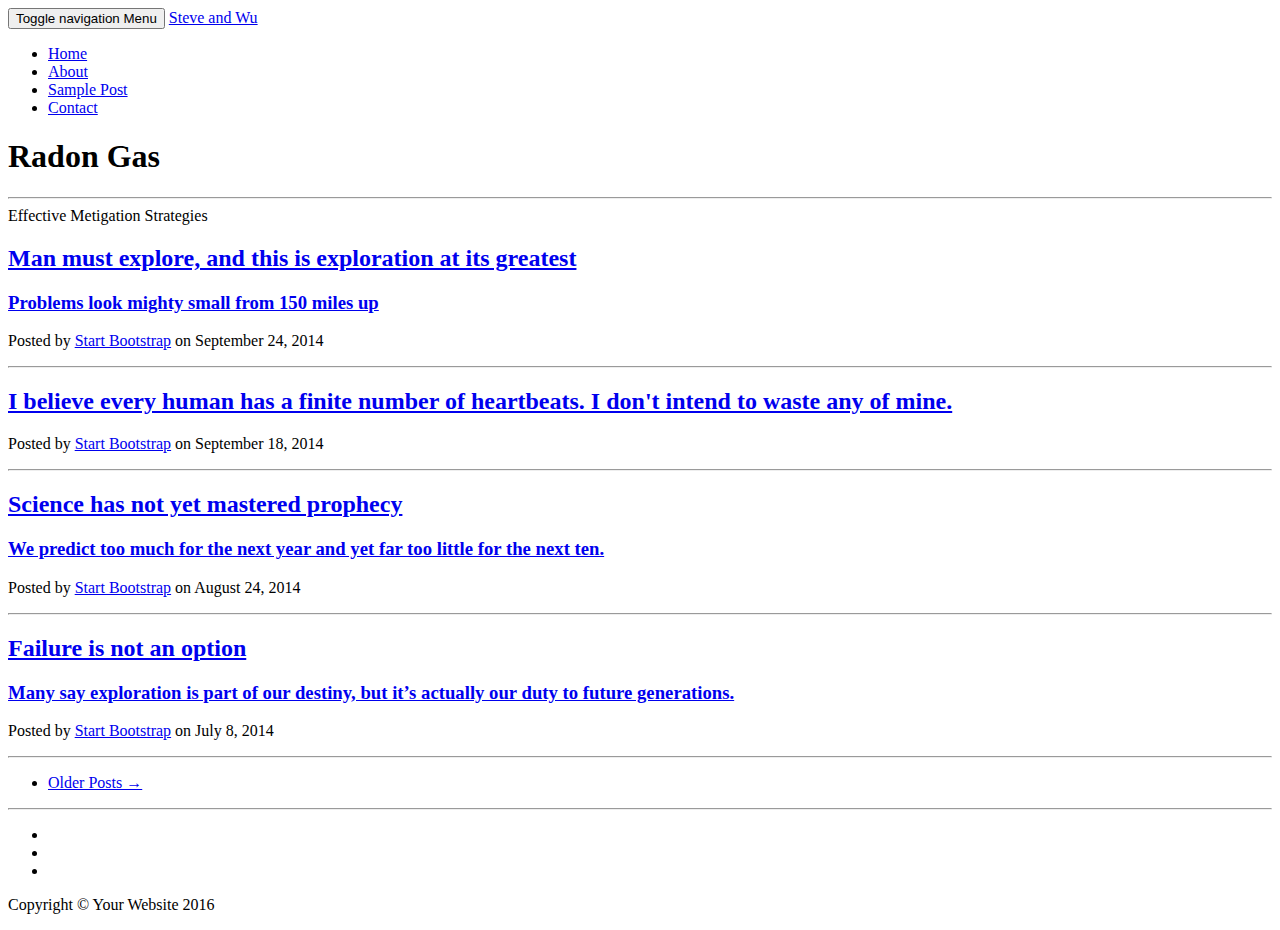
==== index.html @ ef7b1141 "yunhan" ====
<!DOCTYPE html>
<!-- saved from url=(0071)https://blackrockdigital.github.io/startbootstrap-clean-blog/index.html -->
<html lang="en"><head><meta http-equiv="Content-Type" content="text/html; charset=UTF-8">

    
    <meta http-equiv="X-UA-Compatible" content="IE=edge">
    <meta name="viewport" content="width=device-width, initial-scale=1">
    <meta name="description" content="">
    <meta name="author" content="">

    <title>Clean Blog</title>

    <!-- Bootstrap Core CSS -->
    <link href="bootstrap.min.css" rel="stylesheet">

    <!-- Theme CSS -->
    <link href="clean-blog.min.css" rel="stylesheet">

    <!-- Custom Fonts -->
    <link href="font-awesome.min.css" rel="stylesheet" type="text/css">
    <link href="./Clean Blog_files/css" rel="stylesheet" type="text/css">
    <link href="./Clean Blog_files/css(1)" rel="stylesheet" type="text/css">

    <!-- HTML5 Shim and Respond.js IE8 support of HTML5 elements and media queries -->
    <!-- WARNING: Respond.js doesn't work if you view the page via file:// -->
    <!--[if lt IE 9]>
        <script src="https://oss.maxcdn.com/libs/html5shiv/3.7.0/html5shiv.js"></script>
        <script src="https://oss.maxcdn.com/libs/respond.js/1.4.2/respond.min.js"></script>
    <![endif]-->

</head>

<body>

    <!-- Navigation -->
    <nav class="navbar navbar-default navbar-custom navbar-fixed-top">
        <div class="container-fluid">
            <!-- Brand and toggle get grouped for better mobile display -->
            <div class="navbar-header page-scroll">
                <button type="button" class="navbar-toggle" data-toggle="collapse" data-target="#bs-example-navbar-collapse-1">
                    <span class="sr-only">Toggle navigation</span>
                    Menu <i class="fa fa-bars"></i>
                </button>
                <a class="navbar-brand" href="https://blackrockdigital.github.io/startbootstrap-clean-blog/index.html">Steve and Wu</a>
            </div>

            <!-- Collect the nav links, forms, and other content for toggling -->
            <div class="collapse navbar-collapse" id="bs-example-navbar-collapse-1">
                <ul class="nav navbar-nav navbar-right">
                    <li>
                        <a href="index.html">Home</a>
                    </li>
                    <li>
                        <a href="https://blackrockdigital.github.io/startbootstrap-clean-blog/about.html">About</a>
                    </li>
                    <li>
                        <a href="https://blackrockdigital.github.io/startbootstrap-clean-blog/post.html">Sample Post</a>
                    </li>
                    <li>
                        <a href="https://blackrockdigital.github.io/startbootstrap-clean-blog/contact.html">Contact</a>
                    </li>
                </ul>
            </div>
            <!-- /.navbar-collapse -->
        </div>
        <!-- /.container -->
    </nav>

    <!-- Page Header -->
    <!-- Set your background image for this header on the line below. -->
    <header class="intro-header" style="background-image: url(&#39;img/home-bg.jpg&#39;)">
        <div class="container">
            <div class="row">
                <div class="col-lg-8 col-lg-offset-2 col-md-10 col-md-offset-1">
                    <div class="site-heading">
                        <h1>Radon Gas</h1>
                        <hr class="small">
                        <span class="subheading">Effective Metigation Strategies</span>
                    </div>
                </div>
            </div>
        </div>
    </header>

    <!-- Main Content -->
    <div class="container">
        <div class="row">
            <div class="col-lg-8 col-lg-offset-2 col-md-10 col-md-offset-1">
                <div class="post-preview">
                    <a href="https://blackrockdigital.github.io/startbootstrap-clean-blog/post.html">
                        <h2 class="post-title">
                            Man must explore, and this is exploration at its greatest
                        </h2>
                        <h3 class="post-subtitle">
                            Problems look mighty small from 150 miles up
                        </h3>
                    </a>
                    <p class="post-meta">Posted by <a href="https://blackrockdigital.github.io/startbootstrap-clean-blog/index.html#">Start Bootstrap</a> on September 24, 2014</p>
                </div>
                <hr>
                <div class="post-preview">
                    <a href="https://blackrockdigital.github.io/startbootstrap-clean-blog/post.html">
                        <h2 class="post-title">
                            I believe every human has a finite number of heartbeats. I don't intend to waste any of mine.
                        </h2>
                    </a>
                    <p class="post-meta">Posted by <a href="https://blackrockdigital.github.io/startbootstrap-clean-blog/index.html#">Start Bootstrap</a> on September 18, 2014</p>
                </div>
                <hr>
                <div class="post-preview">
                    <a href="https://blackrockdigital.github.io/startbootstrap-clean-blog/post.html">
                        <h2 class="post-title">
                            Science has not yet mastered prophecy
                        </h2>
                        <h3 class="post-subtitle">
                            We predict too much for the next year and yet far too little for the next ten.
                        </h3>
                    </a>
                    <p class="post-meta">Posted by <a href="https://blackrockdigital.github.io/startbootstrap-clean-blog/index.html#">Start Bootstrap</a> on August 24, 2014</p>
                </div>
                <hr>
                <div class="post-preview">
                    <a href="https://blackrockdigital.github.io/startbootstrap-clean-blog/post.html">
                        <h2 class="post-title">
                            Failure is not an option
                        </h2>
                        <h3 class="post-subtitle">
                            Many say exploration is part of our destiny, but it’s actually our duty to future generations.
                        </h3>
                    </a>
                    <p class="post-meta">Posted by <a href="https://blackrockdigital.github.io/startbootstrap-clean-blog/index.html#">Start Bootstrap</a> on July 8, 2014</p>
                </div>
                <hr>
                <!-- Pager -->
                <ul class="pager">
                    <li class="next">
                        <a href="https://blackrockdigital.github.io/startbootstrap-clean-blog/index.html#">Older Posts →</a>
                    </li>
                </ul>
            </div>
        </div>
    </div>

    <hr>

    <!-- Footer -->
    <footer>
        <div class="container">
            <div class="row">
                <div class="col-lg-8 col-lg-offset-2 col-md-10 col-md-offset-1">
                    <ul class="list-inline text-center">
                        <li>
                            <a href="https://blackrockdigital.github.io/startbootstrap-clean-blog/index.html#">
                                <span class="fa-stack fa-lg">
                                    <i class="fa fa-circle fa-stack-2x"></i>
                                    <i class="fa fa-twitter fa-stack-1x fa-inverse"></i>
                                </span>
                            </a>
                        </li>
                        <li>
                            <a href="https://blackrockdigital.github.io/startbootstrap-clean-blog/index.html#">
                                <span class="fa-stack fa-lg">
                                    <i class="fa fa-circle fa-stack-2x"></i>
                                    <i class="fa fa-facebook fa-stack-1x fa-inverse"></i>
                                </span>
                            </a>
                        </li>
                        <li>
                            <a href="https://blackrockdigital.github.io/startbootstrap-clean-blog/index.html#">
                                <span class="fa-stack fa-lg">
                                    <i class="fa fa-circle fa-stack-2x"></i>
                                    <i class="fa fa-github fa-stack-1x fa-inverse"></i>
                                </span>
                            </a>
                        </li>
                    </ul>
                    <p class="copyright text-muted">Copyright © Your Website 2016</p>
                </div>
            </div>
        </div>
    </footer>

    <!-- jQuery -->
    <script src="./Clean Blog_files/jquery.min.js.download"></script>

    <!-- Bootstrap Core JavaScript -->
    <script src="./Clean Blog_files/bootstrap.min.js.download"></script>

    <!-- Contact Form JavaScript -->
    <script src="./Clean Blog_files/jqBootstrapValidation.js.download"></script>
    <script src="./Clean Blog_files/contact_me.js.download"></script>

    <!-- Theme JavaScript -->
    <script src="./Clean Blog_files/clean-blog.min.js.download"></script>




</body></html>
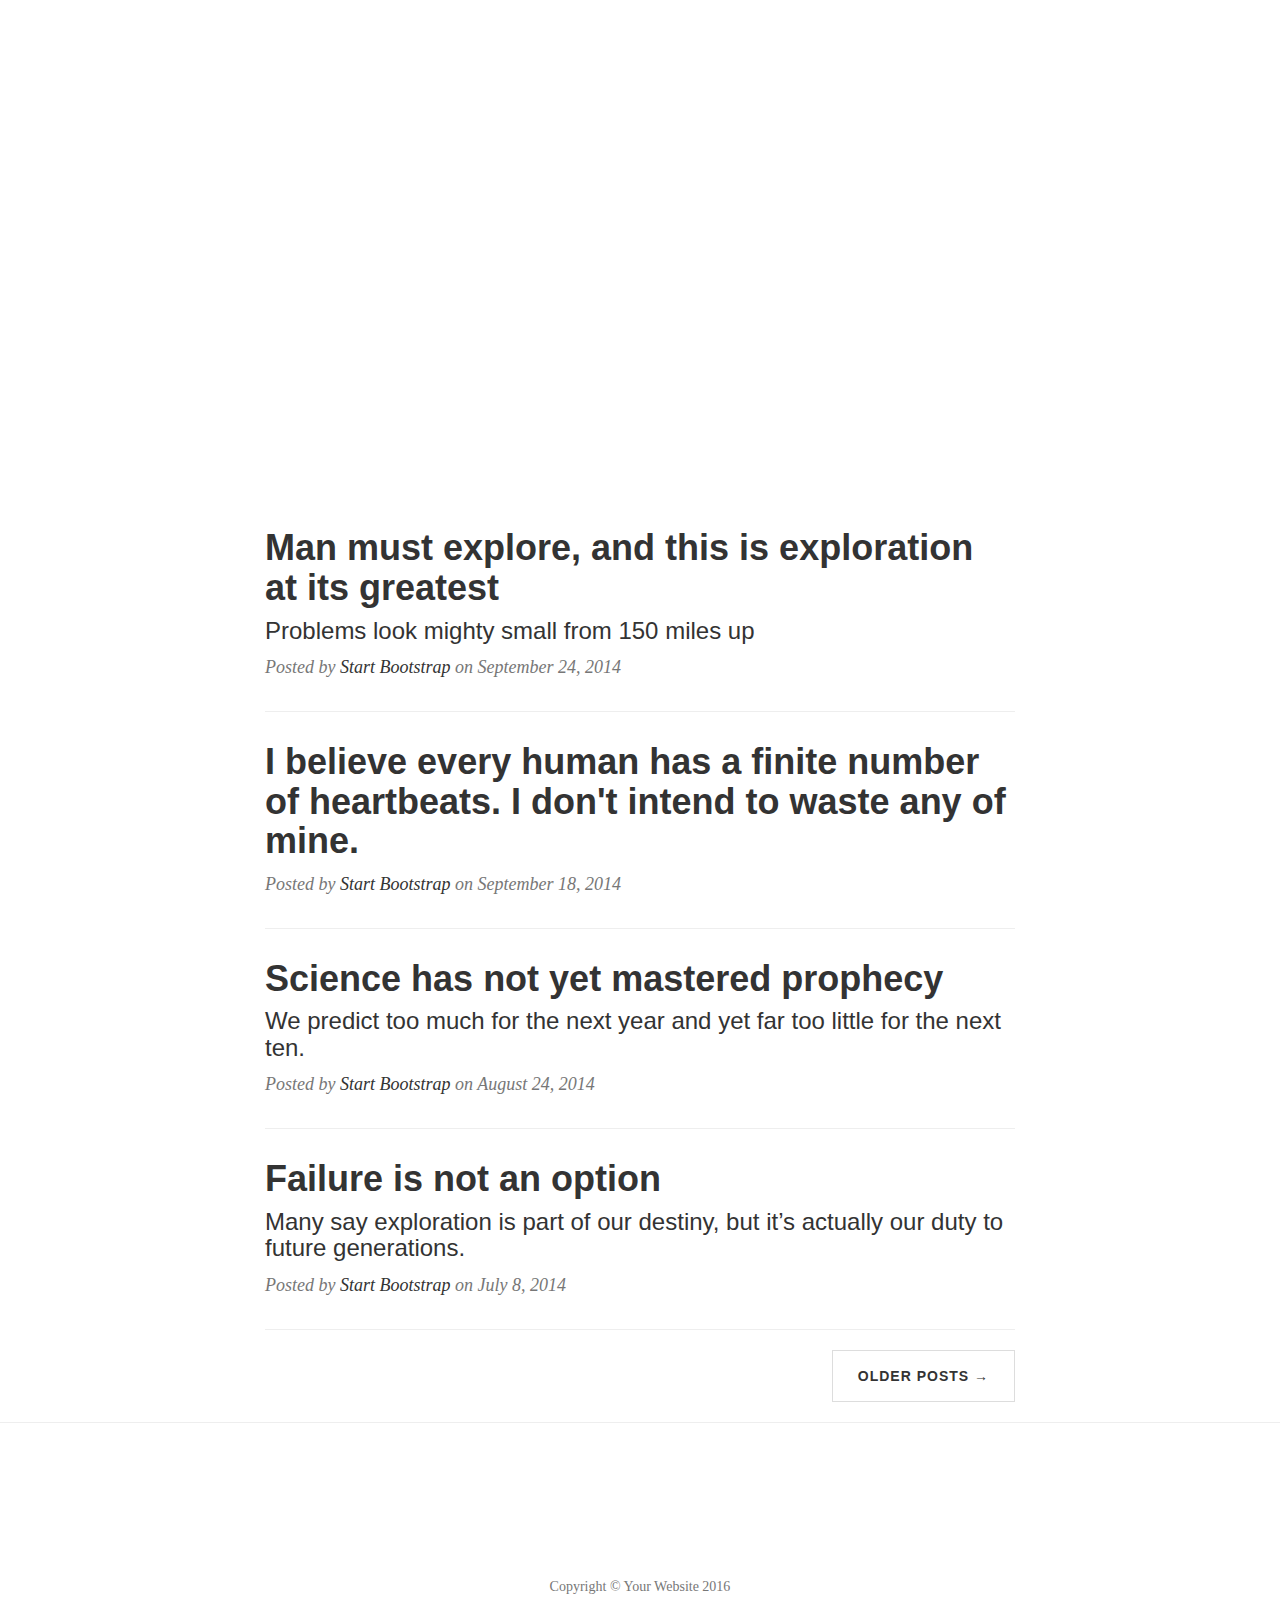
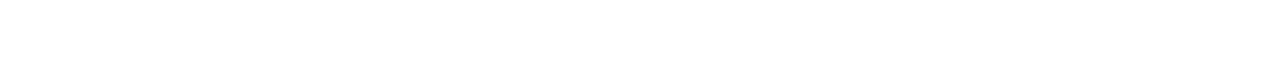
==== commit 6859de63: "modified" ====
--- a/index.html
+++ b/index.html
@@ -11,13 +11,13 @@
     <title>Clean Blog</title>
 
     <!-- Bootstrap Core CSS -->
-    <link href="bootstrap.min.css" rel="stylesheet">
+    <link href="./Clean Blog_files/bootstrap.min.css" rel="stylesheet">
 
     <!-- Theme CSS -->
-    <link href="clean-blog.min.css" rel="stylesheet">
+    <link href="./Clean Blog_files/clean-blog.min.css" rel="stylesheet">
 
     <!-- Custom Fonts -->
-    <link href="font-awesome.min.css" rel="stylesheet" type="text/css">
+    <link href="./Clean Blog_files/font-awesome.min.css" rel="stylesheet" type="text/css">
     <link href="./Clean Blog_files/css" rel="stylesheet" type="text/css">
     <link href="./Clean Blog_files/css(1)" rel="stylesheet" type="text/css">
 
--- a/Clean Blog_files/clean-blog.min.css
+++ b/Clean Blog_files/clean-blog.min.css
@@ -0,0 +1,5 @@
+/*!
+ * Start Bootstrap - Clean Blog v3.3.7+1 (http://startbootstrap.com/template-overviews/clean-blog)
+ * Copyright 2013-2016 Start Bootstrap
+ * Licensed under MIT (https://github.com/BlackrockDigital/startbootstrap/blob/gh-pages/LICENSE)
+ */a,body{color:#333}.navbar-custom .nav li a,.navbar-custom .navbar-brand,h1,h2,h3,h4,h5,h6{font-weight:800}.caption,.intro-header .page-heading,.intro-header .site-heading,footer .copyright{text-align:center}body{font-family:Lora,'Times New Roman',serif;font-size:20px;-webkit-tap-highlight-color:#0085A1}.intro-header .page-heading .subheading,.intro-header .post-heading .subheading,.intro-header .site-heading .subheading,.navbar-custom,h1,h2,h3,h4,h5,h6{font-family:'Open Sans','Helvetica Neue',Helvetica,Arial,sans-serif}p{line-height:1.5;margin:30px 0}p a{text-decoration:underline}a:focus,a:hover{color:#0085A1}a img:focus,a img:hover{cursor:zoom-in}blockquote{color:#777;font-style:italic}hr.small{max-width:100px;margin:15px auto;border-width:4px;border-color:#fff}.navbar-custom{position:absolute;top:0;left:0;width:100%;z-index:3}.navbar-custom .navbar-header .navbar-toggle{color:#777;font-weight:800;text-transform:uppercase;font-size:12px}.navbar-custom .nav li a{text-transform:uppercase;font-size:12px;letter-spacing:1px}@media only screen and (min-width:768px){.navbar-custom{background:0 0;border-bottom:1px solid transparent}.navbar-custom .navbar-brand{color:#fff;padding:20px}.navbar-custom .navbar-brand:focus,.navbar-custom .navbar-brand:hover{color:rgba(255,255,255,.8)}.navbar-custom .nav li a{color:#fff;padding:20px}.navbar-custom .nav li a:focus,.navbar-custom .nav li a:hover{color:rgba(255,255,255,.8)}}@media only screen and (min-width:1170px){.navbar-custom{-webkit-transition:background-color .3s;-moz-transition:background-color .3s;transition:background-color .3s;-webkit-transform:translate3d(0,0,0);-moz-transform:translate3d(0,0,0);-ms-transform:translate3d(0,0,0);-o-transform:translate3d(0,0,0);transform:translate3d(0,0,0);-webkit-backface-visibility:hidden;backface-visibility:hidden}.navbar-custom.is-fixed{position:fixed;top:-61px;background-color:rgba(255,255,255,.9);border-bottom:1px solid #f2f2f2;-webkit-transition:-webkit-transform .3s;-moz-transition:-moz-transform .3s;transition:transform .3s}.navbar-custom.is-fixed .navbar-brand{color:#333}.navbar-custom.is-fixed .navbar-brand:focus,.navbar-custom.is-fixed .navbar-brand:hover{color:#0085A1}.navbar-custom.is-fixed .nav li a{color:#333}.navbar-custom.is-fixed .nav li a:focus,.navbar-custom.is-fixed .nav li a:hover{color:#0085A1}.navbar-custom.is-visible{-webkit-transform:translate3d(0,100%,0);-moz-transform:translate3d(0,100%,0);-ms-transform:translate3d(0,100%,0);-o-transform:translate3d(0,100%,0);transform:translate3d(0,100%,0)}}.intro-header{background:center center no-repeat;-webkit-background-size:cover;-moz-background-size:cover;background-size:cover;-o-background-size:cover;margin-bottom:50px}.intro-header .page-heading,.intro-header .post-heading,.intro-header .site-heading{padding:100px 0 50px;color:#fff}.intro-header .page-heading h1,.intro-header .site-heading h1{margin-top:0;font-size:50px}.intro-header .page-heading .subheading,.intro-header .site-heading .subheading{font-size:24px;line-height:1.1;display:block;font-weight:300;margin:10px 0 0}@media only screen and (min-width:768px){.intro-header .page-heading,.intro-header .post-heading,.intro-header .site-heading{padding:150px 0}.intro-header .page-heading h1,.intro-header .site-heading h1{font-size:80px}}.intro-header .post-heading h1{font-size:35px}.intro-header .post-heading .meta,.intro-header .post-heading .subheading{line-height:1.1;display:block}.intro-header .post-heading .subheading{font-size:24px;margin:10px 0 30px;font-weight:600}.intro-header .post-heading .meta{font-family:Lora,'Times New Roman',serif;font-style:italic;font-weight:300;font-size:20px}.intro-header .post-heading .meta a{color:#fff}@media only screen and (min-width:768px){.intro-header .post-heading h1{font-size:55px}.intro-header .post-heading .subheading{font-size:30px}}.post-preview>a{color:#333}.post-preview>a:focus,.post-preview>a:hover{text-decoration:none;color:#0085A1}.post-preview>a>.post-title{font-size:30px;margin-top:30px;margin-bottom:10px}.post-preview>a>.post-subtitle{margin:0 0 10px;font-weight:300}.post-preview>.post-meta{color:#777;font-size:18px;font-style:italic;margin-top:0}.post-preview>.post-meta>a{text-decoration:none;color:#333}.post-preview>.post-meta>a:focus,.post-preview>.post-meta>a:hover{color:#0085A1;text-decoration:underline}@media only screen and (min-width:768px){.post-preview>a>.post-title{font-size:36px}}.section-heading{font-size:36px;margin-top:60px;font-weight:700}.btn,.pager li>a,.pager li>span{font-family:'Open Sans','Helvetica Neue',Helvetica,Arial,sans-serif;text-transform:uppercase;font-weight:800;letter-spacing:1px}.caption{font-size:14px;padding:10px;font-style:italic;margin:0;display:block;border-bottom-right-radius:5px;border-bottom-left-radius:5px}footer{padding:50px 0 65px}footer .list-inline{margin:0;padding:0}footer .copyright{font-size:14px;margin-bottom:0}.floating-label-form-group{font-size:14px;position:relative;margin-bottom:0;padding-bottom:.5em;border-bottom:1px solid #eee}.floating-label-form-group input,.floating-label-form-group textarea{z-index:1;position:relative;padding-right:0;padding-left:0;border:none;border-radius:0;font-size:1.5em;background:0 0;box-shadow:none!important;resize:none}.floating-label-form-group label{display:block;z-index:0;position:relative;top:2em;margin:0;font-size:.85em;line-height:1.764705882em;vertical-align:middle;vertical-align:baseline;opacity:0;-webkit-transition:top .3s ease,opacity .3s ease;-moz-transition:top .3s ease,opacity .3s ease;-ms-transition:top .3s ease,opacity .3s ease;transition:top .3s ease,opacity .3s ease}.floating-label-form-group::not(:first-child){padding-left:14px;border-left:1px solid #eee}.floating-label-form-group-with-value label{top:0;opacity:1}.floating-label-form-group-with-focus label{color:#0085A1}form .row:first-child .floating-label-form-group{border-top:1px solid #eee}.btn{font-size:14px;border-radius:0;padding:15px 25px}.btn-lg{font-size:16px;padding:25px 35px}.btn-default:focus,.btn-default:hover{background-color:#0085A1;border:1px solid #0085A1;color:#fff}.pager{margin:20px 0 0}.pager li>a,.pager li>span{font-size:14px;padding:15px 25px;background-color:#fff;border-radius:0}.pager li>a:focus,.pager li>a:hover{color:#fff;background-color:#0085A1;border:1px solid #0085A1}.pager .disabled>a,.pager .disabled>a:focus,.pager .disabled>a:hover,.pager .disabled>span{color:#777;background-color:#333;cursor:not-allowed}::-moz-selection{color:#fff;text-shadow:none;background:#0085A1}::selection{color:#fff;text-shadow:none;background:#0085A1}img::selection{color:#fff;background:0 0}img::-moz-selection{color:#fff;background:0 0}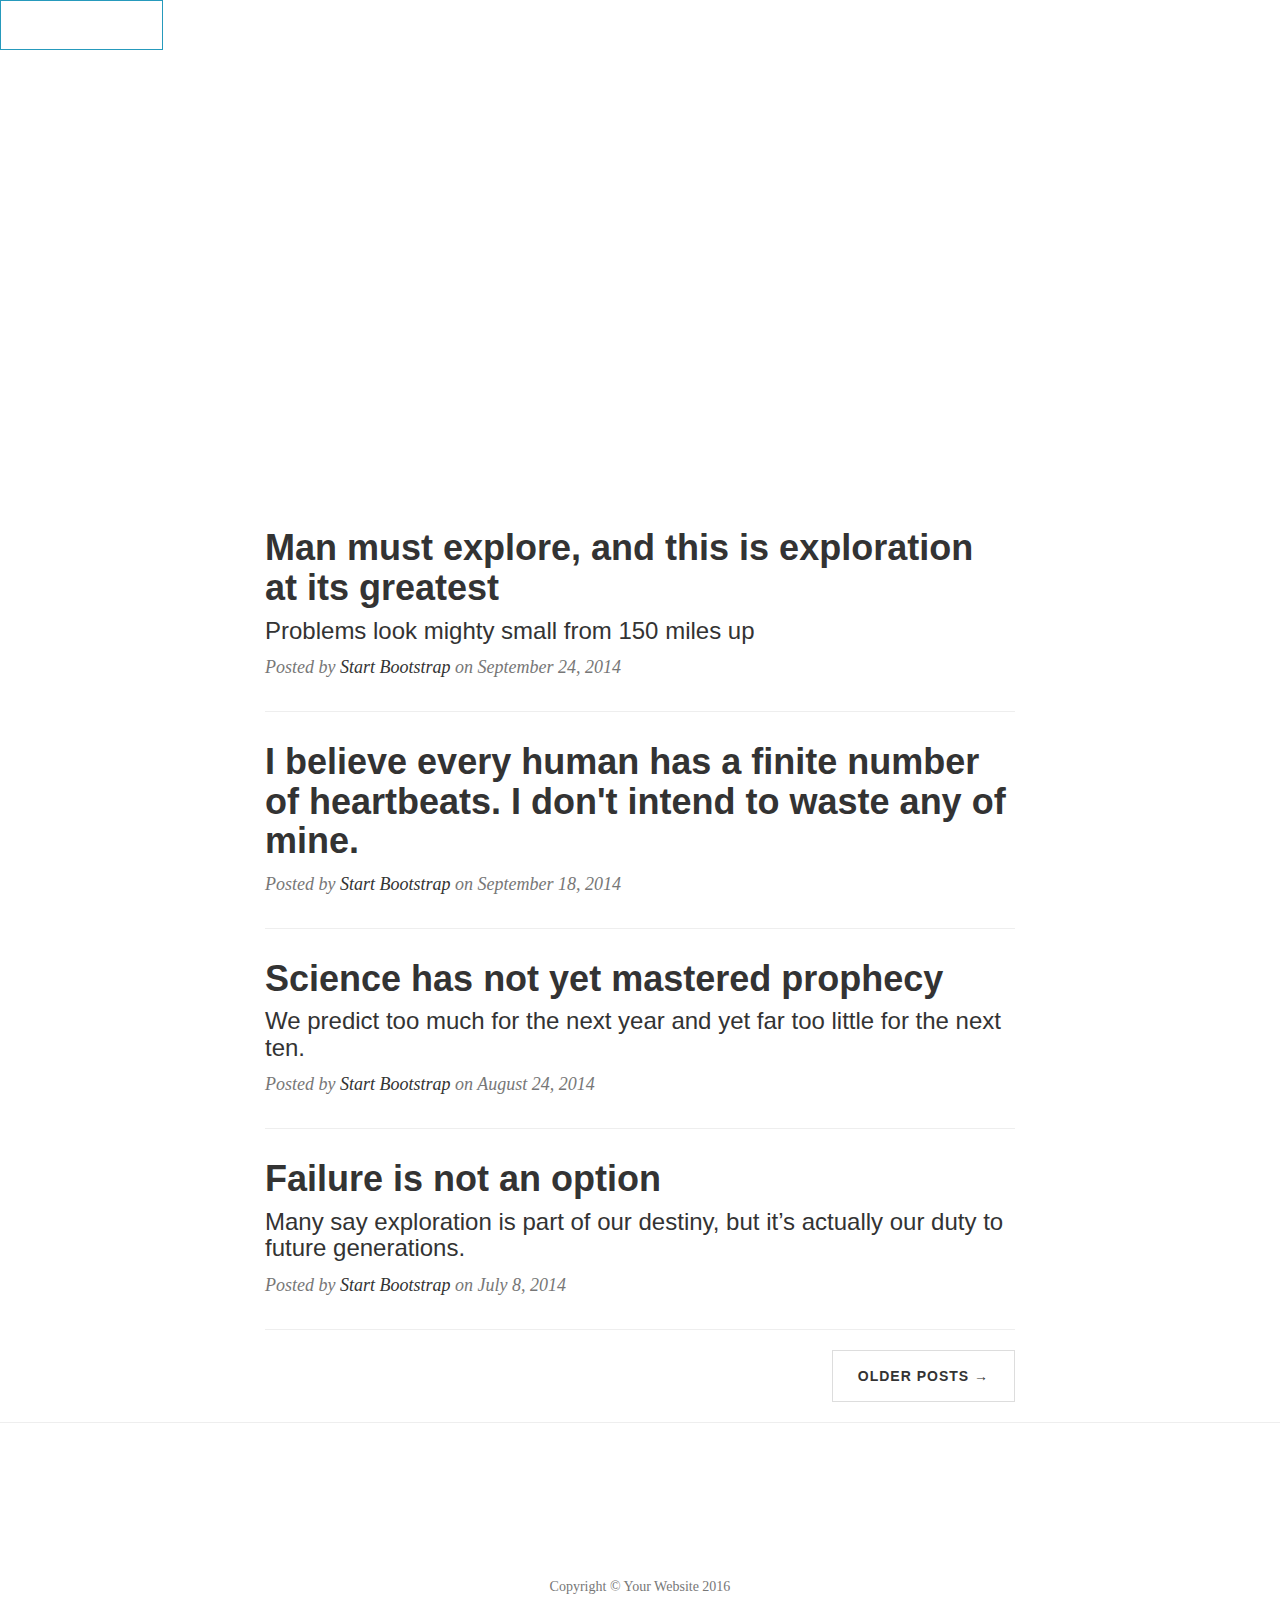
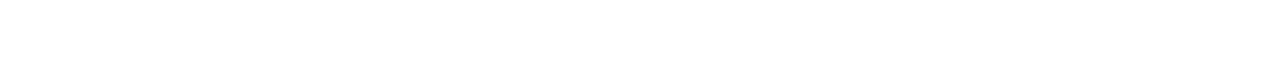
==== commit aa6e20ca: "yunhan" ====
--- a/index.html
+++ b/index.html
@@ -41,7 +41,16 @@
                     <span class="sr-only">Toggle navigation</span>
                     Menu <i class="fa fa-bars"></i>
                 </button>
-                <a class="navbar-brand" href="https://blackrockdigital.github.io/startbootstrap-clean-blog/index.html">Steve and Wu</a>
+                <button class="navbar-brand btn btn-info" data-toggle="collapse" data-target="#demo">Eaton and Wu</button>
+				<div id="demo" style="width: 150px;padding:5px 5px; background-image:url(&#39;./Clean Blog_files/blue_yellow.jpg&#39;); opacity: 0.8;margin-top:48px" class="collapse"><p style="font-size:15px;">Website Developers:
+				<br></br>
+				Steve Eaton: 
+				<span style="font-size:15px">eaton&#64;live.unc.edu</span>
+				<br></br>
+				Yunhan Wu:
+				<span style="font-size:14px">yunhan&#64;live.unc.edu</span>
+				<p>
+  </div>
             </div>
 
             <!-- Collect the nav links, forms, and other content for toggling -->
@@ -68,7 +77,7 @@
 
     <!-- Page Header -->
     <!-- Set your background image for this header on the line below. -->
-    <header class="intro-header" style="background-image: url(&#39;img/home-bg.jpg&#39;)">
+    <header class="intro-header" style="background-image: url(&#39;./Clean Blog_files/gas_vapor.jpg&#39;)">
         <div class="container">
             <div class="row">
                 <div class="col-lg-8 col-lg-offset-2 col-md-10 col-md-offset-1">
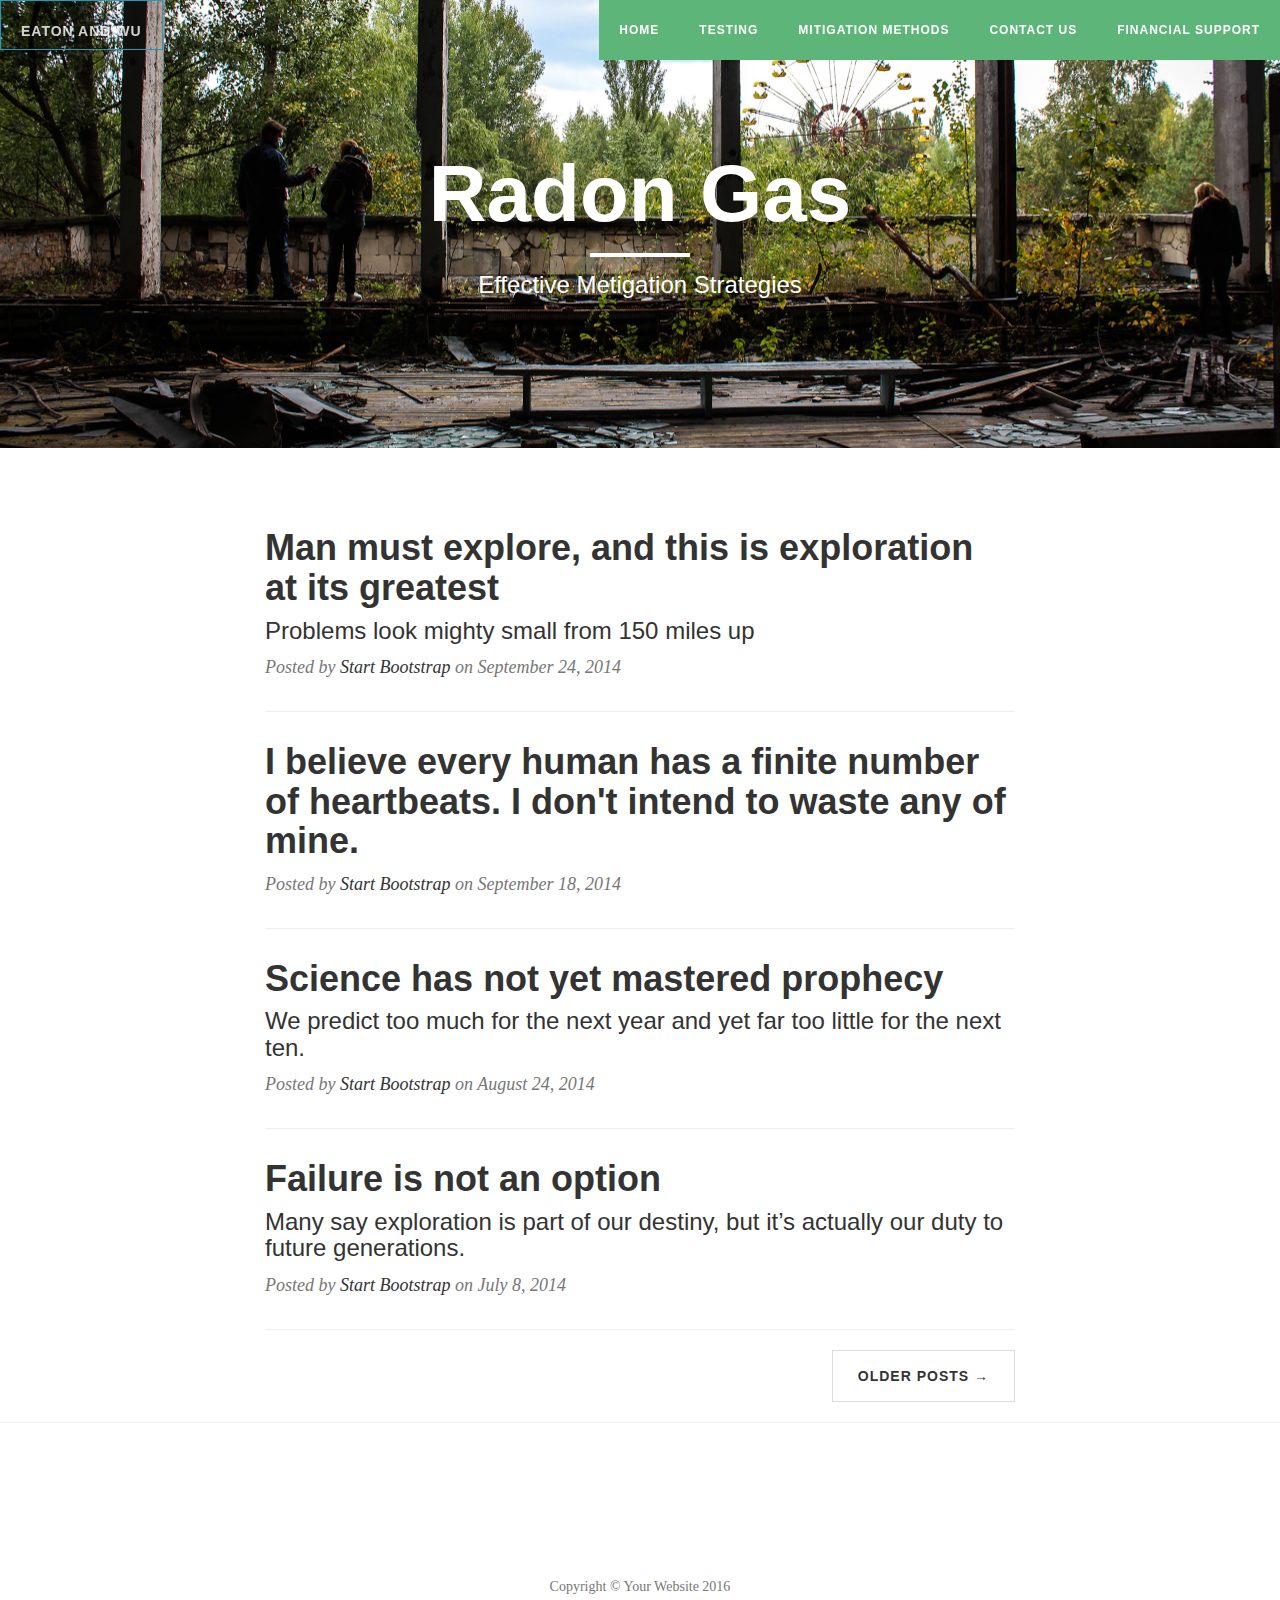
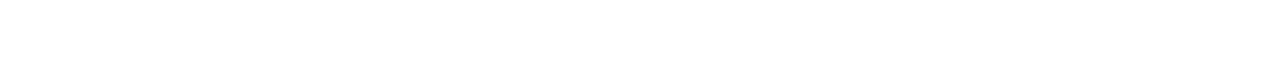
==== commit 6546532f: "yunhan" ====
--- a/index.html
+++ b/index.html
@@ -55,18 +55,21 @@
 
             <!-- Collect the nav links, forms, and other content for toggling -->
             <div class="collapse navbar-collapse" id="bs-example-navbar-collapse-1">
-                <ul class="nav navbar-nav navbar-right">
+                <ul class="nav navbar-nav navbar-right" style="background-color:#5DB579;">
                     <li>
                         <a href="index.html">Home</a>
                     </li>
                     <li>
-                        <a href="https://blackrockdigital.github.io/startbootstrap-clean-blog/about.html">About</a>
-                    </li>
-                    <li>
-                        <a href="https://blackrockdigital.github.io/startbootstrap-clean-blog/post.html">Sample Post</a>
-                    </li>
-                    <li>
-                        <a href="https://blackrockdigital.github.io/startbootstrap-clean-blog/contact.html">Contact</a>
+                        <a href="test.html">Testing</a>
+                    </li>
+                    <li>
+                        <a href="mitigation methods.html">Mitigation Methods</a>
+                    </li>
+                    <li>
+                        <a href="contact.html">Contact Us</a>
+                    </li>
+					<li>
+                        <a href="financial support.html">Financial Support</a>
                     </li>
                 </ul>
             </div>
@@ -77,7 +80,7 @@
 
     <!-- Page Header -->
     <!-- Set your background image for this header on the line below. -->
-    <header class="intro-header" style="background-image: url(&#39;./Clean Blog_files/gas_vapor.jpg&#39;)">
+    <header class="intro-header" style="background-image: url(&#39;./Clean Blog_files/Chernobyl-T.jpg&#39;)">
         <div class="container">
             <div class="row">
                 <div class="col-lg-8 col-lg-offset-2 col-md-10 col-md-offset-1">
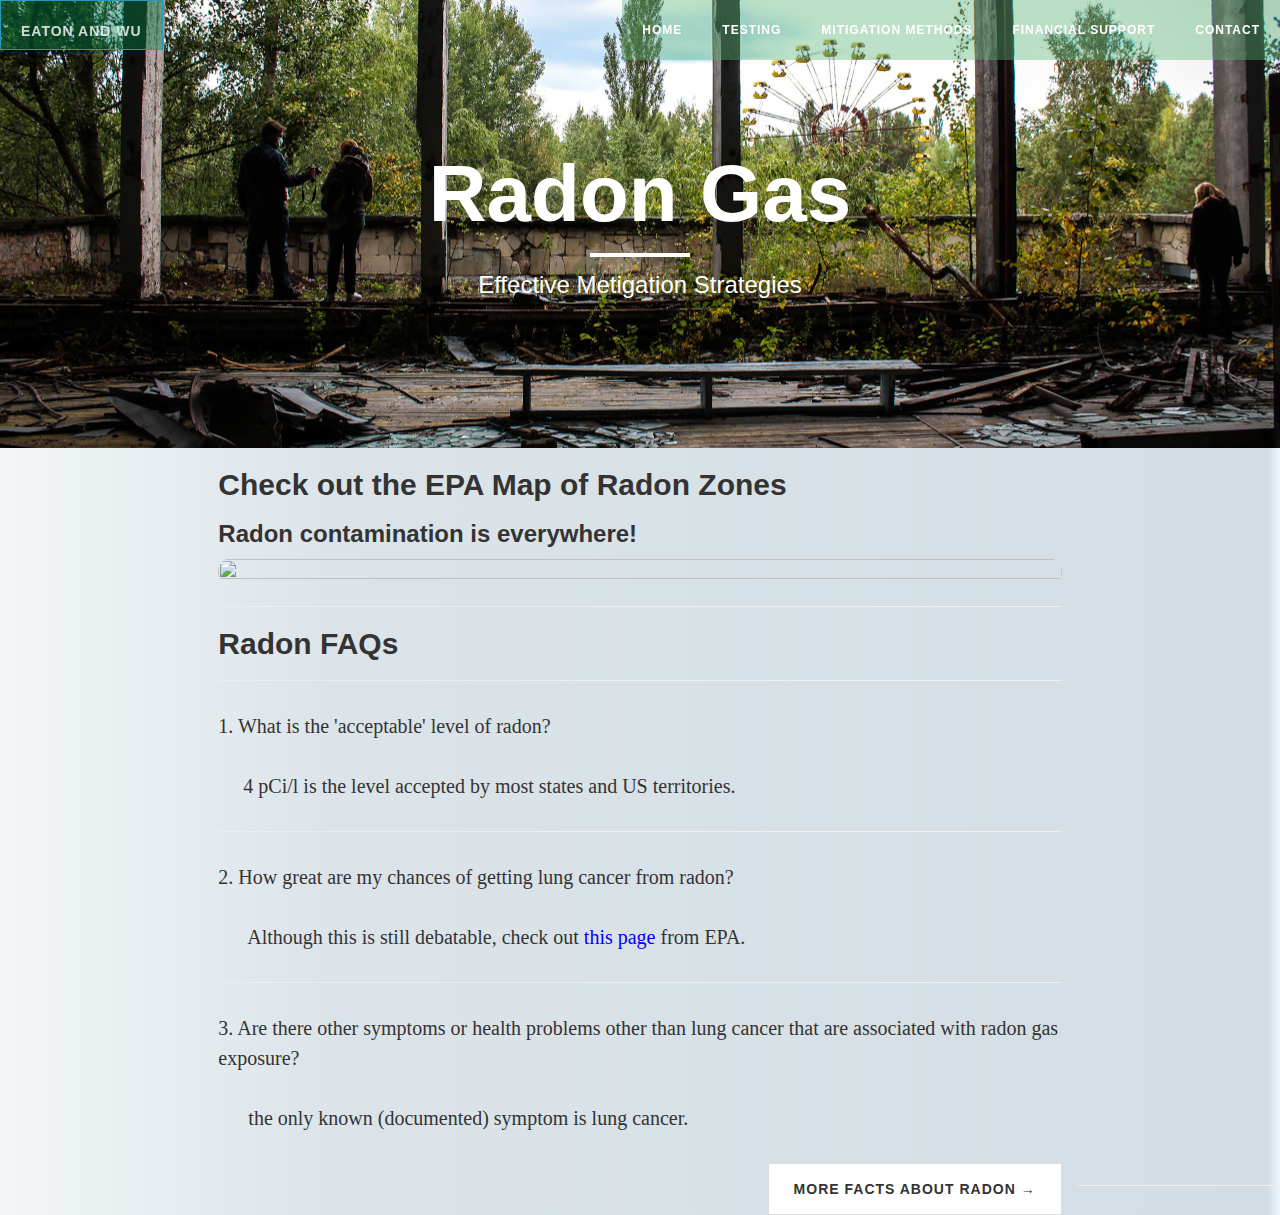
==== commit ceeae269: "yunhan" ====
--- a/index.html
+++ b/index.html
@@ -8,7 +8,7 @@
     <meta name="description" content="">
     <meta name="author" content="">
 
-    <title>Clean Blog</title>
+    <title>No Home Radon</title>
 
     <!-- Bootstrap Core CSS -->
     <link href="./Clean Blog_files/bootstrap.min.css" rel="stylesheet">
@@ -41,7 +41,7 @@
                     <span class="sr-only">Toggle navigation</span>
                     Menu <i class="fa fa-bars"></i>
                 </button>
-                <button class="navbar-brand btn btn-info" data-toggle="collapse" data-target="#demo">Eaton and Wu</button>
+                <button class="navbar-brand btn btn-info" data-toggle="collapse" data-target="#demo" style="background-color:rgba(1, 137, 78,0.4)">Eaton and Wu</button>
 				<div id="demo" style="width: 150px;padding:5px 5px; background-image:url(&#39;./Clean Blog_files/blue_yellow.jpg&#39;); opacity: 0.8;margin-top:48px" class="collapse"><p style="font-size:15px;">Website Developers:
 				<br></br>
 				Steve Eaton: 
@@ -55,7 +55,7 @@
 
             <!-- Collect the nav links, forms, and other content for toggling -->
             <div class="collapse navbar-collapse" id="bs-example-navbar-collapse-1">
-                <ul class="nav navbar-nav navbar-right" style="background-color:#5DB579;">
+                <ul class="nav navbar-nav navbar-right" style="background-color:rgba(93,181,121,0.4)">
                     <li>
                         <a href="index.html">Home</a>
                     </li>
@@ -65,11 +65,11 @@
                     <li>
                         <a href="mitigation methods.html">Mitigation Methods</a>
                     </li>
-                    <li>
-                        <a href="contact.html">Contact Us</a>
+					<li>
+                        <a href="financial support.html">Financial Support</a>
                     </li>
 					<li>
-                        <a href="financial support.html">Financial Support</a>
+                        <a href="contact.html">Contact</a>
                     </li>
                 </ul>
             </div>
@@ -95,58 +95,45 @@
     </header>
 
     <!-- Main Content -->
-    <div class="container">
+    <div class="container" style="padding:0px;height:100%;margin-top:-50px;margin-bottom:-50px;width:100%;background: -webkit-linear-gradient(left, rgba(242,246,248,1) 0%, rgba(216,225,231,0.9) 26%, rgba(181,198,208,0.6) 99%, rgba(224,239,249,0.6) 100%);">
         <div class="row">
             <div class="col-lg-8 col-lg-offset-2 col-md-10 col-md-offset-1">
                 <div class="post-preview">
-                    <a href="https://blackrockdigital.github.io/startbootstrap-clean-blog/post.html">
                         <h2 class="post-title">
-                            Man must explore, and this is exploration at its greatest
+                            Check out the EPA Map of Radon Zones 
                         </h2>
                         <h3 class="post-subtitle">
-                            Problems look mighty small from 150 miles up
-                        </h3>
-                    </a>
-                    <p class="post-meta">Posted by <a href="https://blackrockdigital.github.io/startbootstrap-clean-blog/index.html#">Start Bootstrap</a> on September 24, 2014</p>
+                            Radon contamination is everywhere!
+                        </h3>    
+                        <img class="center-block" src="./Clean Blog_files/RadonZoneMap.jpg" style="border-radius:20px;width:100%;height:100%" />						
                 </div>
                 <hr>
                 <div class="post-preview">
-                    <a href="https://blackrockdigital.github.io/startbootstrap-clean-blog/post.html">
-                        <h2 class="post-title">
-                            I believe every human has a finite number of heartbeats. I don't intend to waste any of mine.
+       				    <h2 class="post-title">
+                            Radon FAQs
                         </h2>
+						<hr>
+						<p>1. What is the 'acceptable' level of radon?</p>
+						<p>	&nbsp;	&nbsp;	&nbsp;4 pCi/l is the level accepted by most states and US territories.</p>
+				</div>
+                <hr>
+				
+                <div class="post-preview">
+                        <p>2. How great are my chances of getting lung cancer from radon?</p>
+						<p>	&nbsp;	&nbsp;	&nbsp; Although this is still debatable, check out <a href="https://www.epa.gov/radon/health-risk-radon#head" 
+						style="color:blue; background-color:transparent; text-decoration:none">this page</a> from EPA.</p>
                     </a>
-                    <p class="post-meta">Posted by <a href="https://blackrockdigital.github.io/startbootstrap-clean-blog/index.html#">Start Bootstrap</a> on September 18, 2014</p>
                 </div>
                 <hr>
                 <div class="post-preview">
-                    <a href="https://blackrockdigital.github.io/startbootstrap-clean-blog/post.html">
-                        <h2 class="post-title">
-                            Science has not yet mastered prophecy
-                        </h2>
-                        <h3 class="post-subtitle">
-                            We predict too much for the next year and yet far too little for the next ten.
-                        </h3>
+                        <p>3. Are there other symptoms or health problems other than lung cancer that are associated with radon gas exposure?</p>
+						<p>	&nbsp;	&nbsp;	&nbsp; the only known (documented) symptom is lung cancer.</p>
                     </a>
-                    <p class="post-meta">Posted by <a href="https://blackrockdigital.github.io/startbootstrap-clean-blog/index.html#">Start Bootstrap</a> on August 24, 2014</p>
                 </div>
-                <hr>
-                <div class="post-preview">
-                    <a href="https://blackrockdigital.github.io/startbootstrap-clean-blog/post.html">
-                        <h2 class="post-title">
-                            Failure is not an option
-                        </h2>
-                        <h3 class="post-subtitle">
-                            Many say exploration is part of our destiny, but it’s actually our duty to future generations.
-                        </h3>
-                    </a>
-                    <p class="post-meta">Posted by <a href="https://blackrockdigital.github.io/startbootstrap-clean-blog/index.html#">Start Bootstrap</a> on July 8, 2014</p>
-                </div>
-                <hr>
                 <!-- Pager -->
                 <ul class="pager">
                     <li class="next">
-                        <a href="https://blackrockdigital.github.io/startbootstrap-clean-blog/index.html#">Older Posts →</a>
+                        <a href="http://www.radon.com/radon/radon_FAQ.html">More Facts About Radon →</a>
                     </li>
                 </ul>
             </div>
@@ -155,42 +142,7 @@
 
     <hr>
 
-    <!-- Footer -->
-    <footer>
-        <div class="container">
-            <div class="row">
-                <div class="col-lg-8 col-lg-offset-2 col-md-10 col-md-offset-1">
-                    <ul class="list-inline text-center">
-                        <li>
-                            <a href="https://blackrockdigital.github.io/startbootstrap-clean-blog/index.html#">
-                                <span class="fa-stack fa-lg">
-                                    <i class="fa fa-circle fa-stack-2x"></i>
-                                    <i class="fa fa-twitter fa-stack-1x fa-inverse"></i>
-                                </span>
-                            </a>
-                        </li>
-                        <li>
-                            <a href="https://blackrockdigital.github.io/startbootstrap-clean-blog/index.html#">
-                                <span class="fa-stack fa-lg">
-                                    <i class="fa fa-circle fa-stack-2x"></i>
-                                    <i class="fa fa-facebook fa-stack-1x fa-inverse"></i>
-                                </span>
-                            </a>
-                        </li>
-                        <li>
-                            <a href="https://blackrockdigital.github.io/startbootstrap-clean-blog/index.html#">
-                                <span class="fa-stack fa-lg">
-                                    <i class="fa fa-circle fa-stack-2x"></i>
-                                    <i class="fa fa-github fa-stack-1x fa-inverse"></i>
-                                </span>
-                            </a>
-                        </li>
-                    </ul>
-                    <p class="copyright text-muted">Copyright © Your Website 2016</p>
-                </div>
-            </div>
-        </div>
-    </footer>
+
 
     <!-- jQuery -->
     <script src="./Clean Blog_files/jquery.min.js.download"></script>
